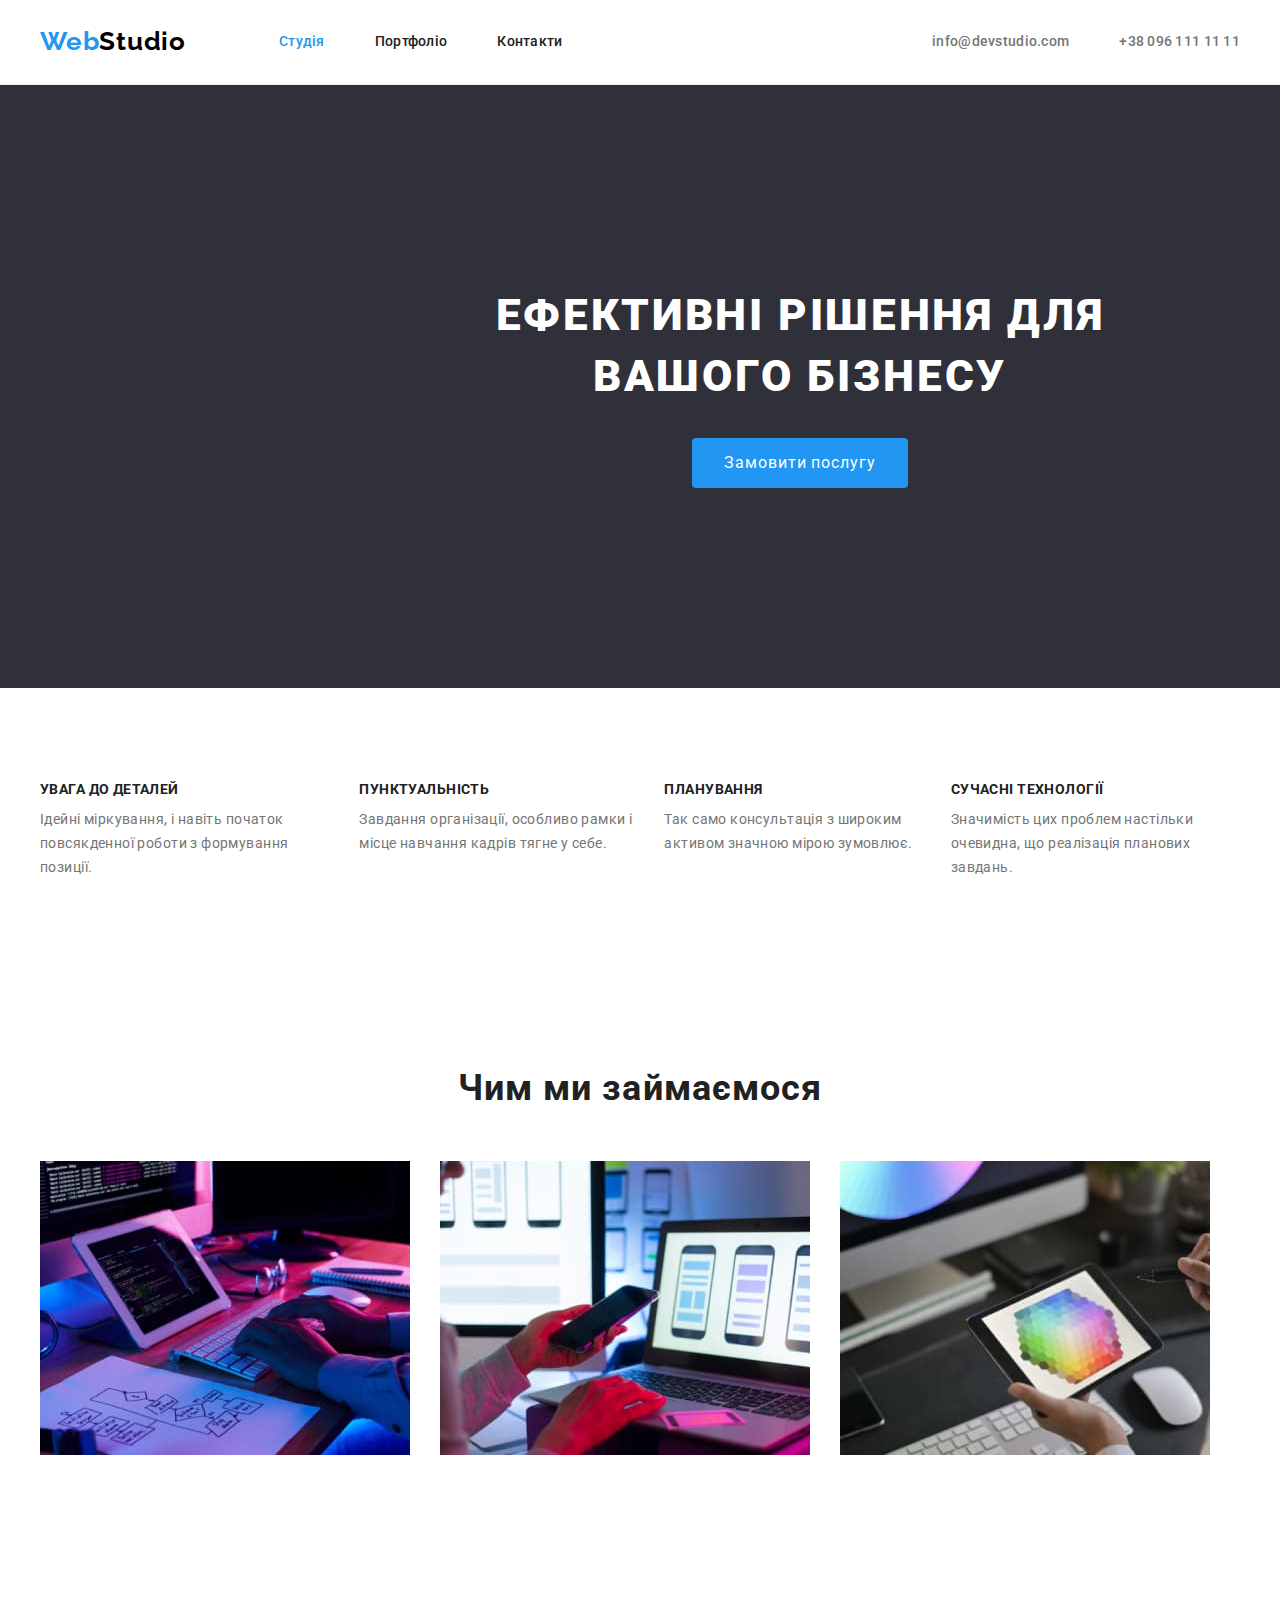
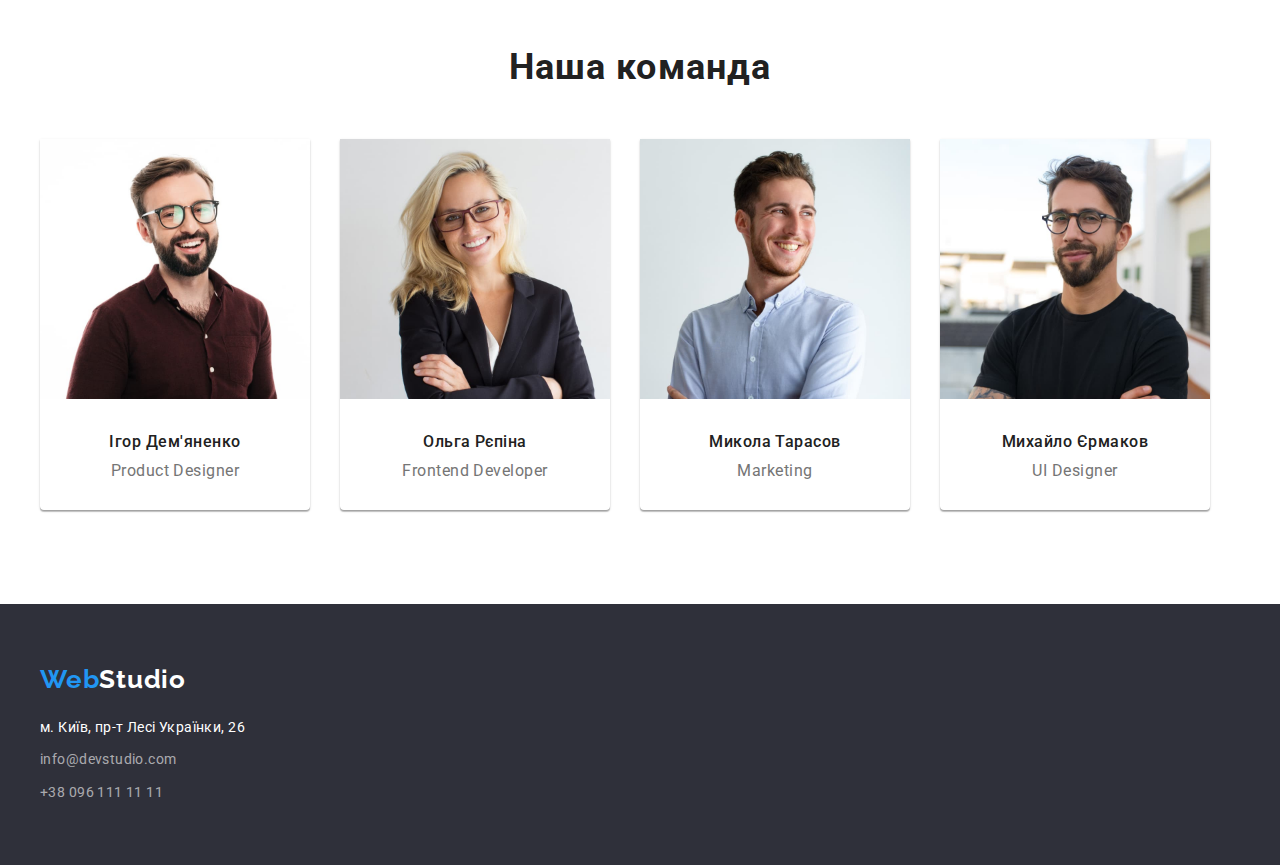
==== index.html @ 001a3c9d "added padding and margin in css" ====
<!DOCTYPE html>
<html lang="uk">
  <head>
    <meta charset="UTF-8" />
    <meta http-equiv="X-UA-Compatible" content="IE=edge" />
    <meta name="viewport" content="width=device-width, initial-scale=1.0" />
    <title>WebStudio</title>
    <link
      href="https://fonts.googleapis.com/css2?family=Raleway:wght@700&family=Roboto:wght@400;500;700;900&display=swap"
      rel="stylesheet"
    />
    <link
      rel="stylesheet"
      href="https://cdnjs.cloudflare.com/ajax/libs/modern-normalize/1.1.0/modern-normalize.min.css

   "
    />

    <link rel="stylesheet" href="./main.css" />
  </head>

  <body>
    <header class="header">
      <div class="container main-nav">
        <a href="" class="header-link" lang="en"
          ><span class="logo"> Web</span>Studio</a
        >
        <nav>
          <ul class="site-nav list">
            <li class="item"><a href="" class="link current">Студія</a></li>
            <li class="item">
              <a href="./portfolio.html" class="link">Портфоліо</a>
            </li>
            <li class="item"><a href="" class="link">Контакти</a></li>
          </ul>
        </nav>
        <ul class="contact-nav list">
          <li class="item">
            <a href="mailto:info@devstudio.com" class="link"
              >info@devstudio.com</a
            >
          </li>
          <li class="item">
            <a href="tel:+380961111111" class="link">+38 096 111 11 11</a>
          </li>
        </ul>
      </div>
    </header>

    <main>
      <!-- Section Hero -->
      <section class="hero">
        <h1 class="hero-title">Ефективні рішення для вашого бізнесу</h1>
        <button type="button" class="hero-button">Замовити послугу</button>
      </section>
      <!-- Section Особливості -->
      <section class="container section">
        <h2 class="visually-hidden">Особливості</h2>
        <ul class="features list">
          <li class="features-block item">
            <h3 class="features-title">УВАГА ДО ДЕТАЛЕЙ</h3>
            <p class="features-text">
              Ідейні міркування, і навіть початок повсякденної роботи з
              формування позиції.
            </p>
          </li>

          <li class="features-block item">
            <h3 class="features-title">ПУНКТУАЛЬНІСТЬ</h3>
            <p class="features-text">
              Завдання організації, особливо рамки і місце навчання кадрів тягне
              у себе.
            </p>
          </li>

          <li class="features-block item">
            <h3 class="features-title">ПЛАНУВАННЯ</h3>
            <p class="features-text">
              Так само консультація з широким активом значною мірою зумовлює.
            </p>
          </li>

          <li class="features-block item">
            <h3 class="features-title">СУЧАСНІ ТЕХНОЛОГІЇ</h3>
            <p class="features-text">
              Значимість цих проблем настільки очевидна, що реалізація планових
              завдань.
            </p>
          </li>
        </ul>
      </section>
      <!-- Section Чим ми займаємося -->
      <section class="container section">
        <h2 class="our-work-title">Чим ми займаємося</h2>
        <ul class="our-work list">
          <li class="item">
            <img
              src="./images/img-1.jpg"
              alt="Написання коду"
              width="370"
              height="294"
            />
          </li>
          <li class="item">
            <img
              src="./images/img-2.jpg"
              alt="Оформлення"
              width="370"
              height="294"
            />
          </li>

          <li class="item">
            <img
              src="./images/img-3.jpg"
              alt="Дизайн"
              width="370"
              height="294"
            />
          </li>
        </ul>
      </section>
      <!-- Section Наша команда -->
      <section class="container section">
        <h2 class="member-title">Наша команда</h2>
        <ul class="member list">
          <li class="item">
            <img
              src="./images/photo-1.jpg"
              alt="Фотографія"
              width="270"
              height="260"
              class="pic"
            />
            <h3 class="name-title">Ігор Дем'яненко</h3>
            <p class="member-text">Product Designer</p>
          </li>

          <li class="item">
            <img
              src="./images/photo-2.jpg"
              alt="Фотографія"
              width="270"
              height="260"
              class="pic"
            />
            <h3 class="name-title">Ольга Рєпіна</h3>
            <p class="member-text">Frontend Developer</p>
          </li>

          <li class="item">
            <img
              src="./images/photo-3.jpg"
              alt="Фотографія"
              width="270"
              height="260"
              class="pic"
            />
            <h3 class="name-title">Микола Тарасов</h3>
            <p class="member-text">Marketing</p>
          </li>

          <li class="item">
            <img
              src="./images/photo-4.jpg"
              alt="Фотографія"
              width="270"
              height="260"
              class="pic"
            />
            <h3 class="name-title">Михайло Єрмаков</h3>
            <p class="member-text">UI Designer</p>
          </li>
        </ul>
      </section>
    </main>

    <footer class="footer">
      <div class="container end">
        <a href="" class="footer-link" lang="en"
          ><span class="logo">Web</span>Studio</a
        >
        <address>
          <ul class="footer-adress list">
            <li class="item">
              <a
                href="https://goo.gl/maps/QpKXPvB4J1D9XDTR9"
                target="_blank"
                rel="noopener noreferrer nofollow"
                class="address"
                >м. Київ, пр-т Лесі Українки, 26</a
              >
            </li>
            <li class="item">
              <a href="mailto:info@devstudio.com" class="footer-contact"
                >info@devstudio.com</a
              >
            </li>
            <li class="item">
              <a href="tel:+380961111111" class="footer-contact"
                >+38 096 111 11 11</a
              >
            </li>
          </ul>
        </address>
      </div>
    </footer>
  </body>
</html>
---- main.css ----
:root {
  --primary-text-color: #212121;
  --secondary-text-color: #757575;
  --tertiary-text-color: #ffffff;
  --accent-color: #2196f3;
}

.list {
  list-style: none;
}

body {
  color: var(--secondary-text-color);
  font-family: "Roboto", sans-serif;
  font-size: 14px;
}

h1,
h2,
h3,
h4,
h5,
h6,
p,
ul {
  margin: 0;
  padding: 0;
}

h2,
h3 {
  color: var(--primary-text-color);
}

.container {
  width: 1230px;
  padding-left: 15px;
  padding-right: 15px;
  margin: 0 auto;
}

/* Header */

.header {
  border-bottom: 1px solid #ececec;
}

.logo {
  color: var(--accent-color);
}

.header-link {
  margin-right: 93px;
  color: #000000;
  text-decoration: none;
  font-family: "Raleway", sans-serif;
  font-style: normal;
  font-weight: 700;
  font-size: 26px;
  line-height: 1.2;
  letter-spacing: 0.03em;
}

.main-nav {
  display: flex;
  align-items: center;
}

.site-nav {
  display: flex;
}

.site-nav .item + .item {
  margin-left: 50px;
}

.site-nav .link {
  display: block;
  padding-top: 32px;
  padding-bottom: 32px;

  color: var(--primary-text-color);
}

.site-nav .link,
.contact-nav .link {
  text-decoration: none;
  font-weight: 500;
  line-height: 1.42;
  letter-spacing: 0.02em;
}

.site-nav .link:hover,
.site-nav .link:focus {
  color: var(--accent-color);
}

.site-nav .link.current {
  color: var(--accent-color);
}

.contact-nav {
  display: flex;
  margin-left: auto;
}

.contact-nav .item + .item {
  margin-left: 50px;
}

.contact-nav .link {
  color: var(--secondary-text-color);
}

.contact-nav .link:hover,
.contact-nav .link:focus {
  color: var(--accent-color);
}

/* Section Hero */

.hero {
  background-color: #2f303a;
  width: 1600px;
  padding-top: 200px;
  padding-bottom: 200px;
}

.hero-title {
  width: 696px;
  margin: 0 auto;
  margin-bottom: 30px;
  color: var(--tertiary-text-color);
  font-weight: 900;
  font-size: 44px;
  line-height: 1.4;
  text-align: center;
  letter-spacing: 0.06em;
  text-transform: uppercase;
}

.hero-button {
  display: block;
  padding: 10px 32px;
  margin: 0 auto;

  background-color: var(--accent-color);
  color: var(--tertiary-text-color);
  font-family: "Roboto", sans-serif;
  font-style: normal;
  font-size: 16px;
  line-height: 1.88;
  letter-spacing: 0.06em;
  cursor: pointer;

  border-radius: 4px;
  border: transparent;
}

/* Section Особливості */

.section {
  padding-top: 94px;
  padding-bottom: 94px;
}

.visually-hidden {
  position: absolute;
  white-space: nowrap;
  width: 1px;
  height: 1px;
  overflow: hidden;
  border: 0;
  padding: 0;
  clip: rect(0 0 0 0);
  clip-path: inset(50%);
  margin: -1px;
}

.features {
  display: flex;
}

.features-title {
  font-size: 14px;
  font-weight: 700;
  line-height: 1.14;
  letter-spacing: 0.03em;
  text-transform: uppercase;
  margin-bottom: 10px;
}

.features-text {
  line-height: 1.7;
  letter-spacing: 0.03em;
}

.features-block:not(:last-child) {
  margin-right: 30px;
}
/*Section Чим ми займаємося*/

.our-work {
  display: flex;
}

.our-work .item:not(:last-child) {
  display: block;
  margin-right: 30px;
}

.our-work-title {
  margin-bottom: 50px;
}

.our-work-title,
.member-title {
  font-weight: 700;
  font-size: 36px;
  line-height: 1.2;
  text-align: center;
  letter-spacing: 0.03em;
}

/* Section Наша команда */

.name-title {
  margin-bottom: 10px;

  font-weight: 500;
  font-size: 16px;
  line-height: 1.2;
  letter-spacing: 0.03em;
  text-align: center;
}

.member-title {
  margin-bottom: 50px;
}

.member {
  display: flex;
}

.member .item {
  box-shadow: 0px 1px 3px rgba(0, 0, 0, 0.12), 0px 1px 1px rgba(0, 0, 0, 0.14),
    0px 2px 1px rgba(0, 0, 0, 0.2);
  border-radius: 0px 0px 4px 4px;
}

.member .item:not(:last-child) {
  margin-right: 30px;
}

.member .pic {
  margin-bottom: 30px;
}

.member-text {
  padding-bottom: 30px;

  font-size: 16px;
  line-height: 1.2;
  letter-spacing: 0.03em;
  text-align: center;
}

/* Footer */

.footer {
  background-color: #2f303a;
  font-style: normal;
}

.end {
  padding-top: 60px;
  padding-bottom: 60px;
}

.footer-link {
  color: var(--tertiary-text-color);
  text-decoration: none;
  font-family: "Raleway", sans-serif;
  font-style: normal;
  font-weight: 700;
  font-size: 26px;
  line-height: 1.2;
  letter-spacing: 0.03em;
}

.address,
.footer-contact {
  font-family: "Roboto", sans-serif;
  font-style: normal;
  font-weight: 400;
  font-size: 14px;
  line-height: 1.7;
  letter-spacing: 0.03em;
  text-decoration: none;
}

.address {
  color: var(--tertiary-text-color);
}

.footer-contact {
  color: rgba(255, 255, 255, 0.6);
}

.footer-contact:hover,
.footer-contact:focus {
  color: var(--accent-color);
}

.footer-adress {
  margin-top: 20px;
}

.footer-adress .item:not(:last-child) {
  margin-bottom: 9px;
}

/* Portfolio */
.types {
  display: flex;
  margin-bottom: 56px;
  justify-content: center;
}

.types .item:not(:last-child) {
  margin-right: 8px;
}

.portfolio-button {
  padding: 6px 22px;
  border-radius: 4px;
  border: transparent;

  background-color: #f5f4fa;
  color: var(--primary-text-color);
  font-family: "Roboto", sans-serif;
  font-style: normal;
  font-weight: 500;
  font-size: 16px;
  line-height: 1.6;
  letter-spacing: 0.03em;
  cursor: pointer;
}

.portfolio-button:hover,
.portfolio-button:focus {
  background-color: var(--accent-color);
  color: var(--tertiary-text-color);
}

.portfolio {
  display: flex;
  flex-wrap: wrap;
}

.portfolio .link {
  text-decoration: none;
}

.portfolio .item {
  display: block;
  width: 370px;
  margin-bottom: 30px;
  margin-right: 30px;

  border-left: 1px solid #eeeeee;
  border-right: 1px solid #eeeeee;
  border-bottom: 1px solid #eeeeee;
}

.portfolio .item:nth-child(3n) {
  margin-right: 0;
}

.portfolio .item:nth-last-child(-n + 3) {
  margin-bottom: 0;
}

.cards-text {
  margin-top: 20px;
  padding-left: 24px;
  padding-right: 24px;
  padding-bottom: 20px;
}

.portfolio-title {
  margin-bottom: 4px;

  font-weight: 700;
  font-size: 18px;
  line-height: 2;
  letter-spacing: 0.06em;
}

.portfolio-text {
  font-size: 16px;
  line-height: 1.87;
  letter-spacing: 0.03em;

  color: var(--secondary-text-color);
}
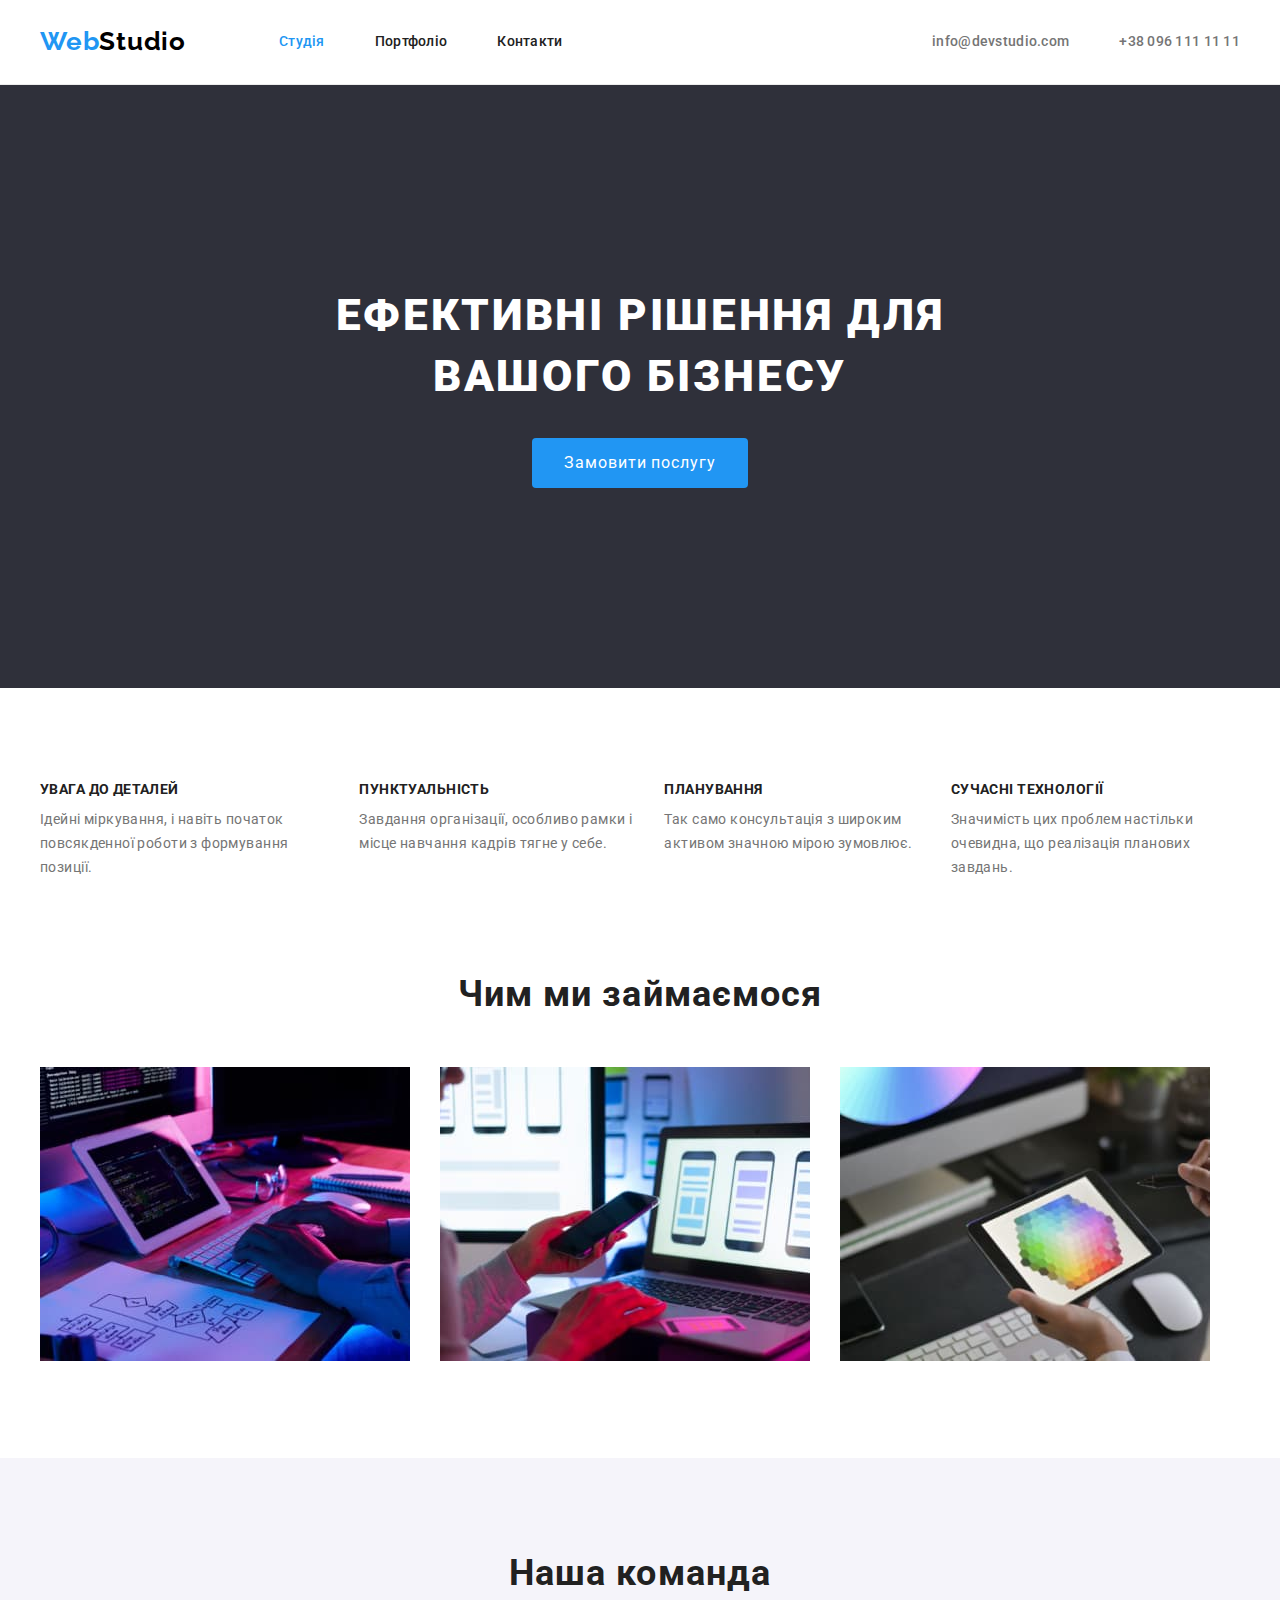
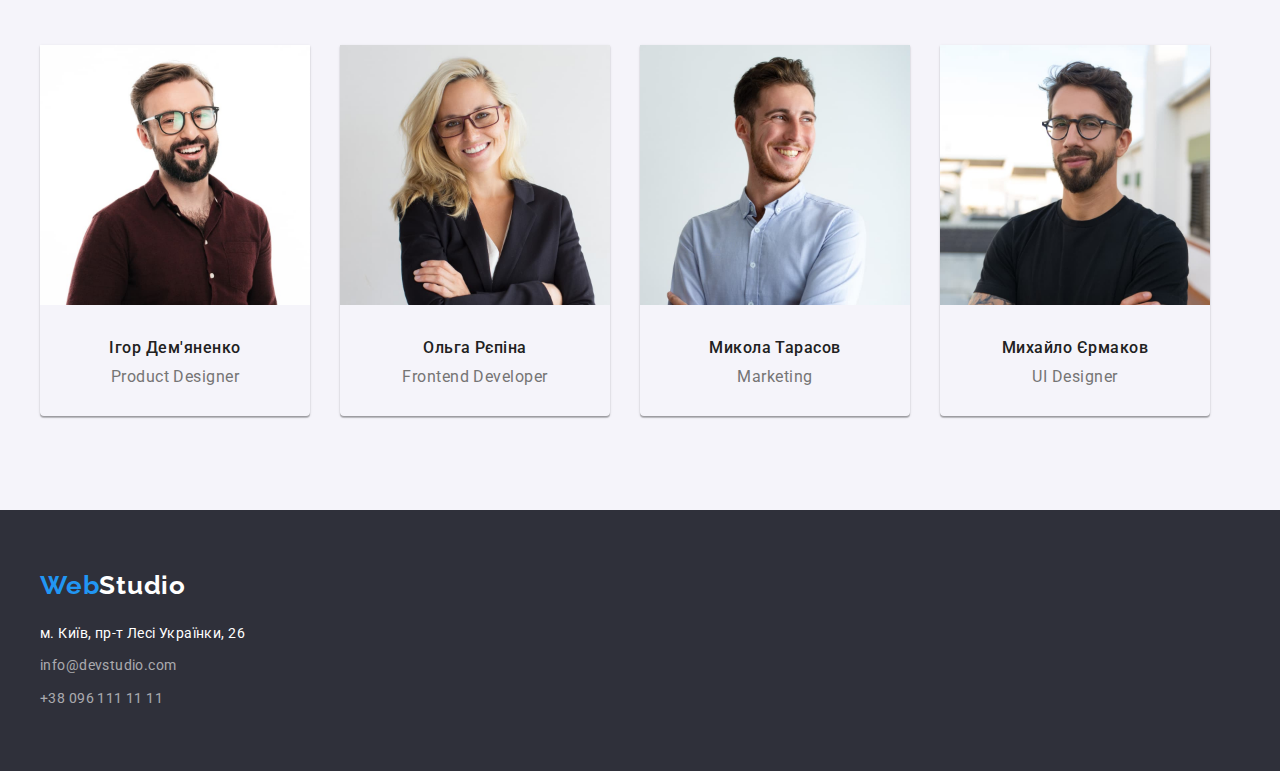
==== commit 02c48608: "updated styles" ====
--- a/index.html
+++ b/index.html
@@ -54,7 +54,7 @@
         <button type="button" class="hero-button">Замовити послугу</button>
       </section>
       <!-- Section Особливості -->
-      <section class="container section">
+      <section class="container">
         <h2 class="visually-hidden">Особливості</h2>
         <ul class="features list">
           <li class="features-block item">
@@ -90,7 +90,7 @@
         </ul>
       </section>
       <!-- Section Чим ми займаємося -->
-      <section class="container section">
+      <section class="container">
         <h2 class="our-work-title">Чим ми займаємося</h2>
         <ul class="our-work list">
           <li class="item">
@@ -121,58 +121,64 @@
         </ul>
       </section>
       <!-- Section Наша команда -->
-      <section class="container section">
-        <h2 class="member-title">Наша команда</h2>
-        <ul class="member list">
-          <li class="item">
-            <img
-              src="./images/photo-1.jpg"
-              alt="Фотографія"
-              width="270"
-              height="260"
-              class="pic"
-            />
-            <h3 class="name-title">Ігор Дем'яненко</h3>
-            <p class="member-text">Product Designer</p>
-          </li>
-
-          <li class="item">
-            <img
-              src="./images/photo-2.jpg"
-              alt="Фотографія"
-              width="270"
-              height="260"
-              class="pic"
-            />
-            <h3 class="name-title">Ольга Рєпіна</h3>
-            <p class="member-text">Frontend Developer</p>
-          </li>
-
-          <li class="item">
-            <img
-              src="./images/photo-3.jpg"
-              alt="Фотографія"
-              width="270"
-              height="260"
-              class="pic"
-            />
-            <h3 class="name-title">Микола Тарасов</h3>
-            <p class="member-text">Marketing</p>
-          </li>
-
-          <li class="item">
-            <img
-              src="./images/photo-4.jpg"
-              alt="Фотографія"
-              width="270"
-              height="260"
-              class="pic"
-            />
-            <h3 class="name-title">Михайло Єрмаков</h3>
-            <p class="member-text">UI Designer</p>
-          </li>
-        </ul>
-      </section>
+      <div class="crew">
+        <section class="container section">
+          <h2 class="member-title">Наша команда</h2>
+          <ul class="member list">
+            <li class="item">
+              <img
+                src="./images/photo-1.jpg"
+                alt="Фотографія"
+                width="270"
+                height="260"
+              />
+              <div class="crew-name">
+                <h3 class="name-title">Ігор Дем'яненко</h3>
+                <p class="member-text">Product Designer</p>
+              </div>
+            </li>
+
+            <li class="item">
+              <img
+                src="./images/photo-2.jpg"
+                alt="Фотографія"
+                width="270"
+                height="260"
+              />
+              <div class="crew-name">
+                <h3 class="name-title">Ольга Рєпіна</h3>
+                <p class="member-text">Frontend Developer</p>
+              </div>
+            </li>
+
+            <li class="item">
+              <img
+                src="./images/photo-3.jpg"
+                alt="Фотографія"
+                width="270"
+                height="260"
+              />
+              <div class="crew-name">
+                <h3 class="name-title">Микола Тарасов</h3>
+                <p class="member-text">Marketing</p>
+              </div>
+            </li>
+
+            <li class="item">
+              <img
+                src="./images/photo-4.jpg"
+                alt="Фотографія"
+                width="270"
+                height="260"
+              />
+              <div class="crew-name">
+                <h3 class="name-title">Михайло Єрмаков</h3>
+                <p class="member-text">UI Designer</p>
+              </div>
+            </li>
+          </ul>
+        </section>
+      </div>
     </main>
 
     <footer class="footer">
--- a/main.css
+++ b/main.css
@@ -39,6 +39,11 @@
   margin: 0 auto;
 }
 
+.section {
+  padding-top: 94px;
+  padding-bottom: 94px;
+}
+
 /* Header */
 
 .header {
@@ -121,7 +126,7 @@
 
 .hero {
   background-color: #2f303a;
-  width: 1600px;
+  max-width: 1600px;
   padding-top: 200px;
   padding-bottom: 200px;
 }
@@ -159,11 +164,6 @@
 
 /* Section Особливості */
 
-.section {
-  padding-top: 94px;
-  padding-bottom: 94px;
-}
-
 .visually-hidden {
   position: absolute;
   white-space: nowrap;
@@ -179,6 +179,8 @@
 
 .features {
   display: flex;
+  padding-top: 94px;
+  padding-bottom: 47px;
 }
 
 .features-title {
@@ -202,6 +204,8 @@
 
 .our-work {
   display: flex;
+
+  padding-bottom: 94px;
 }
 
 .our-work .item:not(:last-child) {
@@ -211,6 +215,7 @@
 
 .our-work-title {
   margin-bottom: 50px;
+  padding-top: 47px;
 }
 
 .our-work-title,
@@ -224,6 +229,15 @@
 
 /* Section Наша команда */
 
+.crew {
+  background-color: #f5f4fa;
+}
+
+.crew-name {
+  padding-top: 30px;
+  padding-bottom: 30px;
+}
+
 .name-title {
   margin-bottom: 10px;
 
@@ -252,13 +266,7 @@
   margin-right: 30px;
 }
 
-.member .pic {
-  margin-bottom: 30px;
-}
-
 .member-text {
-  padding-bottom: 30px;
-
   font-size: 16px;
   line-height: 1.2;
   letter-spacing: 0.03em;
@@ -367,25 +375,29 @@
   width: 370px;
   margin-bottom: 30px;
   margin-right: 30px;
+}
+
+.portfolio .item:nth-child(3n) {
+  margin-right: 0;
+}
+
+.portfolio .item:nth-last-child(-n + 3) {
+  margin-bottom: 0;
+}
+
+.pic {
+  display: block;
+}
+
+.cards-text {
+  padding-top: 20px;
+  padding-left: 24px;
+  padding-right: 24px;
+  padding-bottom: 20px;
 
   border-left: 1px solid #eeeeee;
   border-right: 1px solid #eeeeee;
   border-bottom: 1px solid #eeeeee;
-}
-
-.portfolio .item:nth-child(3n) {
-  margin-right: 0;
-}
-
-.portfolio .item:nth-last-child(-n + 3) {
-  margin-bottom: 0;
-}
-
-.cards-text {
-  margin-top: 20px;
-  padding-left: 24px;
-  padding-right: 24px;
-  padding-bottom: 20px;
 }
 
 .portfolio-title {
